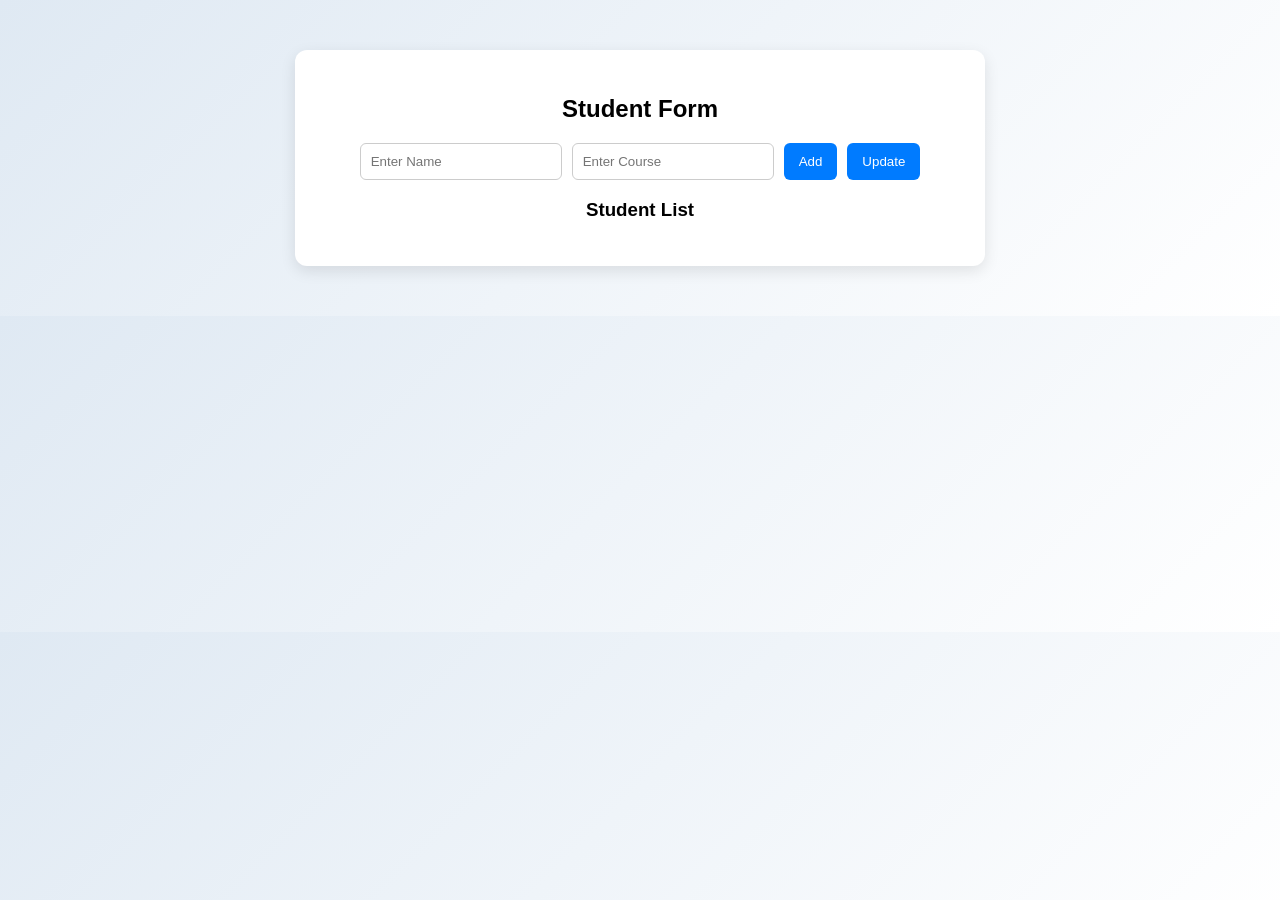
==== index.html @ ffb4683c "Add files via upload" ====
<!DOCTYPE html>

<html>
<head>
  <title>Student Management</title>
  <link rel="stylesheet" href="style.css">
</head>
<body>

<div class="container">

  <h2>Student Form</h2>

  <div class="form-group">
    <input type="text" id="name" placeholder="Enter Name">
    <input type="text" id="course" placeholder="Enter Course">
    <button onclick="addStudent()">Add</button>
    <button onclick="updateStudent()">Update</button>
  </div>

  <h3>Student List</h3>
  <ul id="list"></ul>

</div>

<script src="script.js"></script>

</body>
</html>
---- style.css ----
body {
font-family: Arial, sans-serif;
background: linear-gradient(135deg, #dfe9f3, #ffffff);
margin: 0;
padding: 0;
}

.container {
width: 50%;
margin: 50px auto;
background: white;
padding: 25px;
border-radius: 12px;
box-shadow: 0 5px 15px rgba(0,0,0,0.1);
}

h2, h3 {
text-align: center;
margin-bottom: 20px;
}

.form-group {
display: flex;
justify-content: center;
gap: 10px;
flex-wrap: wrap;
}

input {
padding: 10px;
border-radius: 6px;
border: 1px solid #ccc;
width: 180px;
}

button {
padding: 10px 15px;
border: none;
border-radius: 6px;
background: #007bff;
color: white;
cursor: pointer;
}

button:hover {
background: #0056b3;
}

ul {
list-style: none;
padding: 0;
}

li {
background: #f9f9f9;
margin: 10px 0;
padding: 10px;
border-radius: 6px;
display: flex;
justify-content: space-between;
align-items: center;
}

li div button {
margin-left: 5px;
}

.delete-btn {
background: red;
}

.delete-btn:hover {
background: darkred;
}
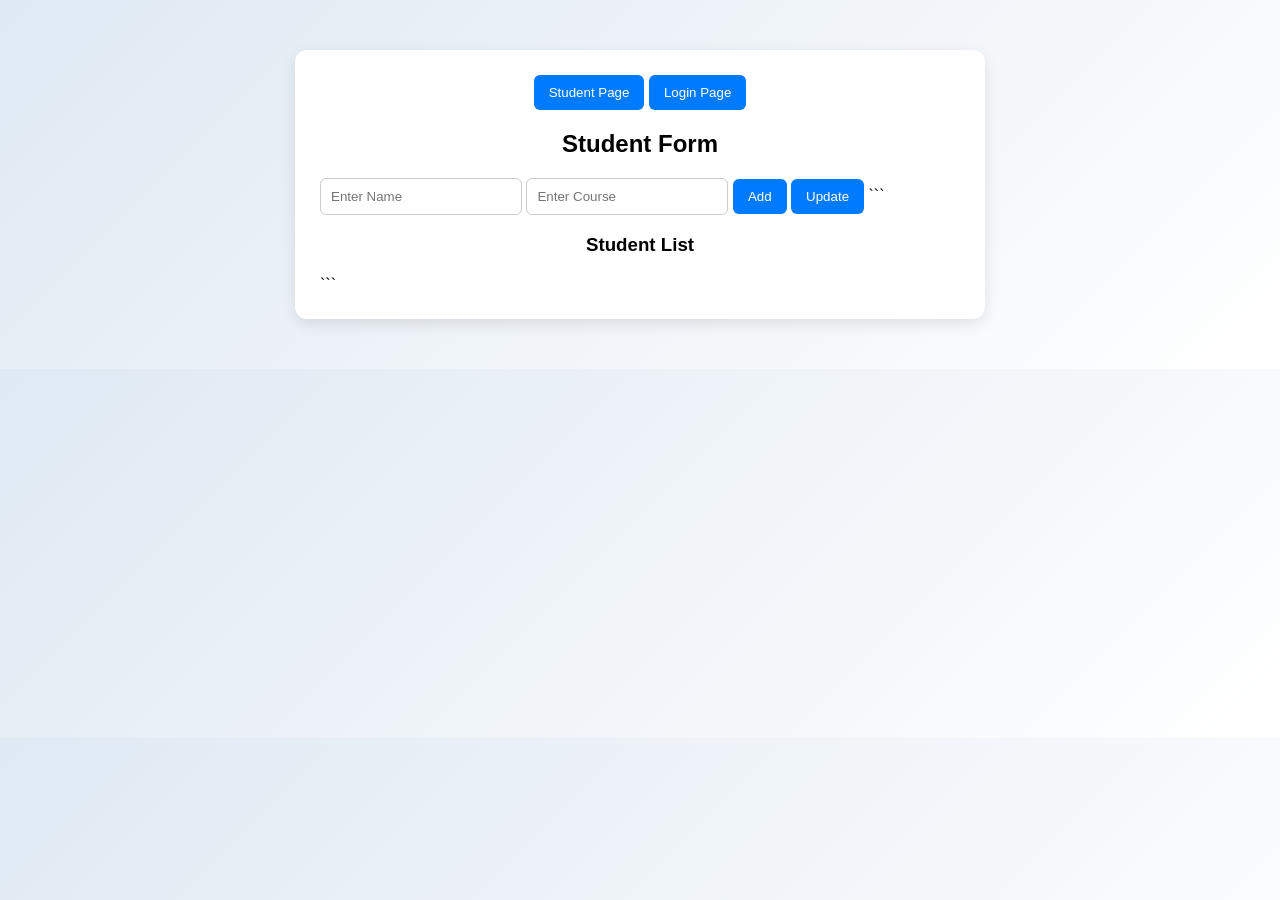
==== commit e55d079d: "Update index.html" ====
--- a/index.html
+++ b/index.html
@@ -2,24 +2,51 @@
 
 <html>
 <head>
-  <title>Student Management</title>
+  <title>Student + Login</title>
   <link rel="stylesheet" href="style.css">
 </head>
 <body>
 
 <div class="container">
 
-  <h2>Student Form</h2>
+  <div style="text-align:center;">
+    <button onclick="showStudent()">Student Page</button>
+    <button onclick="showLogin()">Login Page</button>
+  </div>
 
-  <div class="form-group">
+  <!-- STUDENT SECTION -->
+
+  <div id="studentSection">
+    <h2>Student Form</h2>
     <input type="text" id="name" placeholder="Enter Name">
     <input type="text" id="course" placeholder="Enter Course">
     <button onclick="addStudent()">Add</button>
     <button onclick="updateStudent()">Update</button>
+
+```
+<h3>Student List</h3>
+<ul id="list"></ul>
+```
+
   </div>
 
-  <h3>Student List</h3>
-  <ul id="list"></ul>
+  <!-- LOGIN SECTION -->
+
+  <div id="loginSection" style="display:none;">
+    <h2>Signup</h2>
+    <input type="text" id="signupName" placeholder="Name">
+    <input type="email" id="signupEmail" placeholder="Email">
+    <input type="password" id="signupPassword" placeholder="Password">
+    <button onclick="signup()">Signup</button>
+
+```
+<h2>Login</h2>
+<input type="email" id="loginEmail" placeholder="Email">
+<input type="password" id="loginPassword" placeholder="Password">
+<button onclick="login()">Login</button>
+```
+
+  </div>
 
 </div>
 
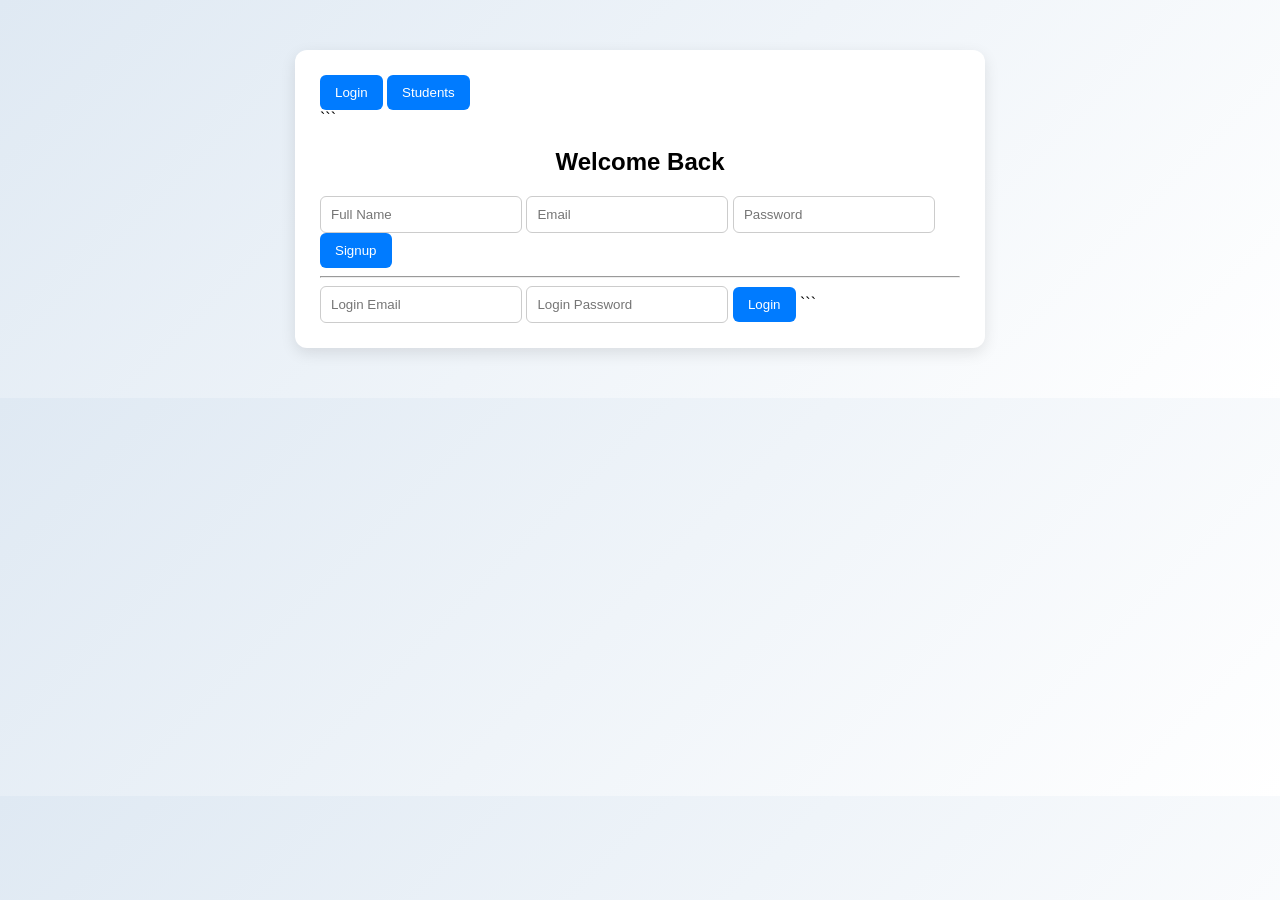
==== commit 79447013: "Update index.html" ====
--- a/index.html
+++ b/index.html
@@ -2,48 +2,55 @@
 
 <html>
 <head>
-  <title>Student + Login</title>
+  <title>Student Management</title>
   <link rel="stylesheet" href="style.css">
 </head>
 <body>
 
 <div class="container">
 
-  <div style="text-align:center;">
-    <button onclick="showStudent()">Student Page</button>
-    <button onclick="showLogin()">Login Page</button>
+  <div class="top-buttons">
+    <button onclick="showLogin()">Login</button>
+    <button onclick="showStudent()">Students</button>
+  </div>
+
+  <!-- LOGIN SECTION -->
+
+  <div id="loginSection">
+
+```
+<h2>Welcome Back</h2>
+
+<input type="text" id="signupName" placeholder="Full Name">
+<input type="email" id="signupEmail" placeholder="Email">
+<input type="password" id="signupPassword" placeholder="Password">
+
+<button class="main-btn" onclick="signup()">Signup</button>
+
+<hr>
+
+<input type="email" id="loginEmail" placeholder="Login Email">
+<input type="password" id="loginPassword" placeholder="Login Password">
+
+<button class="main-btn" onclick="login()">Login</button>
+```
+
   </div>
 
   <!-- STUDENT SECTION -->
 
-  <div id="studentSection">
-    <h2>Student Form</h2>
-    <input type="text" id="name" placeholder="Enter Name">
-    <input type="text" id="course" placeholder="Enter Course">
-    <button onclick="addStudent()">Add</button>
-    <button onclick="updateStudent()">Update</button>
+  <div id="studentSection" style="display:none;">
 
 ```
-<h3>Student List</h3>
+<h2>Student Management</h2>
+
+<input type="text" id="name" placeholder="Student Name">
+<input type="text" id="course" placeholder="Course Name">
+
+<button class="main-btn" onclick="addStudent()">Add Student</button>
+<button class="update-btn" onclick="updateStudent()">Update</button>
+
 <ul id="list"></ul>
-```
-
-  </div>
-
-  <!-- LOGIN SECTION -->
-
-  <div id="loginSection" style="display:none;">
-    <h2>Signup</h2>
-    <input type="text" id="signupName" placeholder="Name">
-    <input type="email" id="signupEmail" placeholder="Email">
-    <input type="password" id="signupPassword" placeholder="Password">
-    <button onclick="signup()">Signup</button>
-
-```
-<h2>Login</h2>
-<input type="email" id="loginEmail" placeholder="Email">
-<input type="password" id="loginPassword" placeholder="Password">
-<button onclick="login()">Login</button>
 ```
 
   </div>
@@ -54,3 +61,4 @@
 
 </body>
 </html>
+
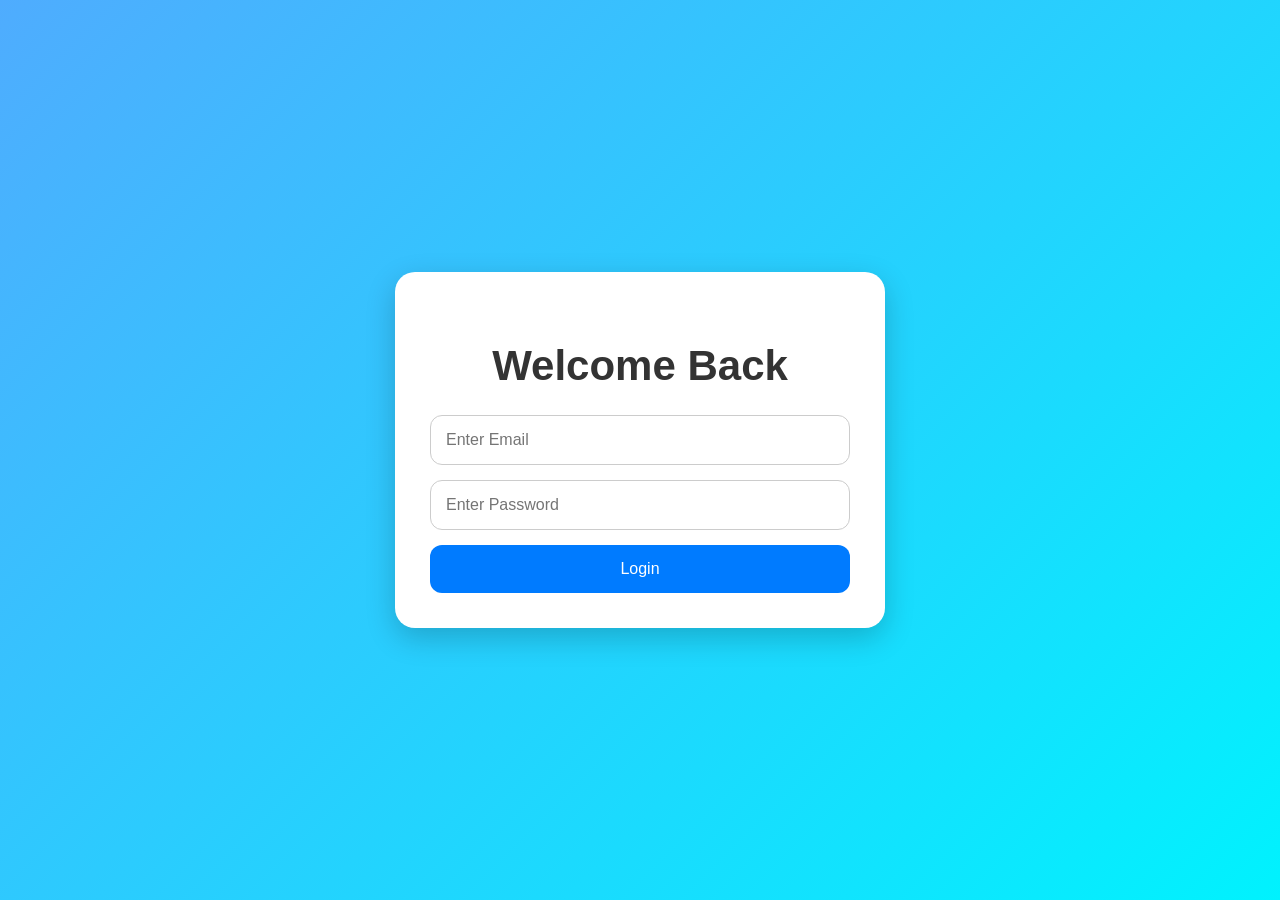
==== commit 3d789355: "Update index.html" ====
--- a/index.html
+++ b/index.html
@@ -2,58 +2,51 @@
 
 <html>
 <head>
-  <title>Student Management</title>
+  <title>Student Management System</title>
   <link rel="stylesheet" href="style.css">
 </head>
 <body>
 
-<div class="container">
+<!-- LOGIN PAGE -->
 
-  <div class="top-buttons">
-    <button onclick="showLogin()">Login</button>
-    <button onclick="showStudent()">Students</button>
-  </div>
+<div class="container" id="loginPage">
 
-  <!-- LOGIN SECTION -->
+  <h2>Welcome Back</h2>
 
-  <div id="loginSection">
+<input type="email" id="email"
+placeholder="Enter Email">
 
-```
-<h2>Welcome Back</h2>
+<input type="password" id="password"
+placeholder="Enter Password">
 
-<input type="text" id="signupName" placeholder="Full Name">
-<input type="email" id="signupEmail" placeholder="Email">
-<input type="password" id="signupPassword" placeholder="Password">
+  <button onclick="login()">
+    Login
+  </button>
 
-<button class="main-btn" onclick="signup()">Signup</button>
+</div>
 
-<hr>
+<!-- STUDENT PAGE -->
 
-<input type="email" id="loginEmail" placeholder="Login Email">
-<input type="password" id="loginPassword" placeholder="Login Password">
+<div class="container" id="studentPage"
+style="display:none;">
 
-<button class="main-btn" onclick="login()">Login</button>
-```
+  <h2>Student Management</h2>
 
-  </div>
+<input type="text" id="name"
+placeholder="Student Name">
 
-  <!-- STUDENT SECTION -->
+<input type="text" id="course"
+placeholder="Course Name">
 
-  <div id="studentSection" style="display:none;">
+  <button onclick="addStudent()">
+    Add Student
+  </button>
 
-```
-<h2>Student Management</h2>
+<button class="update-btn"
+onclick="updateStudent()">
+Update Student </button>
 
-<input type="text" id="name" placeholder="Student Name">
-<input type="text" id="course" placeholder="Course Name">
-
-<button class="main-btn" onclick="addStudent()">Add Student</button>
-<button class="update-btn" onclick="updateStudent()">Update</button>
-
-<ul id="list"></ul>
-```
-
-  </div>
+  <ul id="list"></ul>
 
 </div>
 
@@ -62,3 +55,4 @@
 </body>
 </html>
 
+
--- a/style.css
+++ b/style.css
@@ -1,49 +1,103 @@
 body {
-font-family: Arial, sans-serif;
-background: linear-gradient(135deg, #dfe9f3, #ffffff);
 margin: 0;
 padding: 0;
+font-family: Arial, sans-serif;
+
+display: flex;
+justify-content: center;
+align-items: center;
+
+min-height: 100vh;
+
+background: linear-gradient(
+135deg,
+#4facfe,
+#00f2fe
+);
 }
 
 .container {
-width: 50%;
-margin: 50px auto;
+width: 420px;
+
 background: white;
-padding: 25px;
-border-radius: 12px;
-box-shadow: 0 5px 15px rgba(0,0,0,0.1);
+
+padding: 35px;
+
+border-radius: 20px;
+
+box-shadow:
+0 10px 30px rgba(0,0,0,0.2);
+
+animation: fade 0.5s ease;
 }
 
-h2, h3 {
-text-align: center;
-margin-bottom: 20px;
+.top-buttons {
+display: flex;
+justify-content: space-between;
+margin-bottom: 30px;
 }
 
-.form-group {
-display: flex;
-justify-content: center;
-gap: 10px;
-flex-wrap: wrap;
+.top-buttons button {
+width: 48%;
+background: #2f2f2f;
+}
+
+h2 {
+text-align: center;
+color: #333;
+
+margin-bottom: 25px;
+
+font-size: 42px;
 }
 
 input {
-padding: 10px;
-border-radius: 6px;
+width: 100%;
+
+padding: 15px;
+
+margin-bottom: 15px;
+
+border-radius: 12px;
 border: 1px solid #ccc;
-width: 180px;
+
+font-size: 16px;
+
+box-sizing: border-box;
 }
 
 button {
-padding: 10px 15px;
+width: 100%;
+
+padding: 15px;
+
 border: none;
-border-radius: 6px;
+border-radius: 12px;
+
 background: #007bff;
 color: white;
+
+font-size: 16px;
+
 cursor: pointer;
+
+transition: 0.3s;
 }
 
 button:hover {
-background: #0056b3;
+transform: scale(1.02);
+}
+
+.main-btn {
+margin-bottom: 15px;
+}
+
+.update-btn {
+background: orange;
+}
+
+.delete-btn {
+background: red;
 }
 
 ul {
@@ -52,23 +106,36 @@
 }
 
 li {
-background: #f9f9f9;
-margin: 10px 0;
-padding: 10px;
-border-radius: 6px;
+background: #f4f4f4;
+
+margin-top: 10px;
+
+padding: 14px;
+
+border-radius: 10px;
+
 display: flex;
 justify-content: space-between;
 align-items: center;
 }
 
-li div button {
-margin-left: 5px;
+hr {
+margin: 25px 0;
+border: none;
+height: 1px;
+background: #ddd;
 }
 
-.delete-btn {
-background: red;
+@keyframes fade {
+from {
+opacity: 0;
+transform: translateY(20px);
 }
 
-.delete-btn:hover {
-background: darkred;
+to {
+opacity: 1;
+transform: translateY(0);
 }
+}
+
+
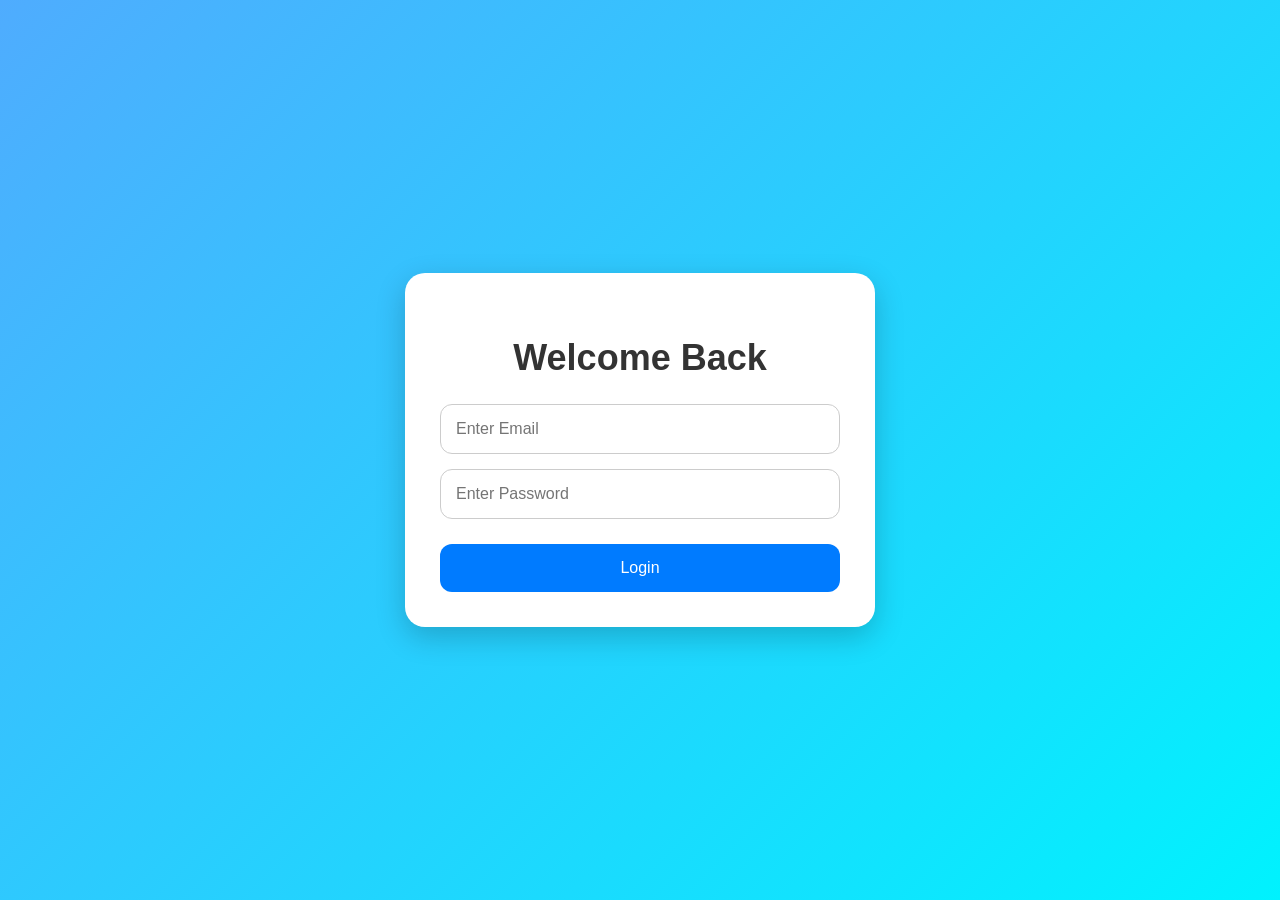
==== commit 1e2652d8: "Fix HTML formatting and structure" ====
--- a/index.html
+++ b/index.html
@@ -6,8 +6,6 @@
   <link rel="stylesheet" href="style.css">
 </head>
 <body>
-
-<!-- LOGIN PAGE -->
 
 <div class="container" id="loginPage">
 
@@ -24,8 +22,6 @@
   </button>
 
 </div>
-
-<!-- STUDENT PAGE -->
 
 <div class="container" id="studentPage"
 style="display:none;">
--- a/style.css
+++ b/style.css
@@ -1,6 +1,7 @@
 body {
 margin: 0;
 padding: 0;
+
 font-family: Arial, sans-serif;
 
 display: flex;
@@ -17,7 +18,7 @@
 }
 
 .container {
-width: 420px;
+width: 400px;
 
 background: white;
 
@@ -31,24 +32,14 @@
 animation: fade 0.5s ease;
 }
 
-.top-buttons {
-display: flex;
-justify-content: space-between;
-margin-bottom: 30px;
-}
-
-.top-buttons button {
-width: 48%;
-background: #2f2f2f;
-}
-
 h2 {
 text-align: center;
-color: #333;
 
 margin-bottom: 25px;
 
-font-size: 42px;
+color: #333;
+
+font-size: 36px;
 }
 
 input {
@@ -59,6 +50,7 @@
 margin-bottom: 15px;
 
 border-radius: 12px;
+
 border: 1px solid #ccc;
 
 font-size: 16px;
@@ -71,10 +63,14 @@
 
 padding: 15px;
 
+margin-top: 10px;
+
 border: none;
+
 border-radius: 12px;
 
 background: #007bff;
+
 color: white;
 
 font-size: 16px;
@@ -86,10 +82,6 @@
 
 button:hover {
 transform: scale(1.02);
-}
-
-.main-btn {
-margin-bottom: 15px;
 }
 
 .update-btn {
@@ -119,13 +111,6 @@
 align-items: center;
 }
 
-hr {
-margin: 25px 0;
-border: none;
-height: 1px;
-background: #ddd;
-}
-
 @keyframes fade {
 from {
 opacity: 0;
@@ -137,5 +122,3 @@
 transform: translateY(0);
 }
 }
-
-
